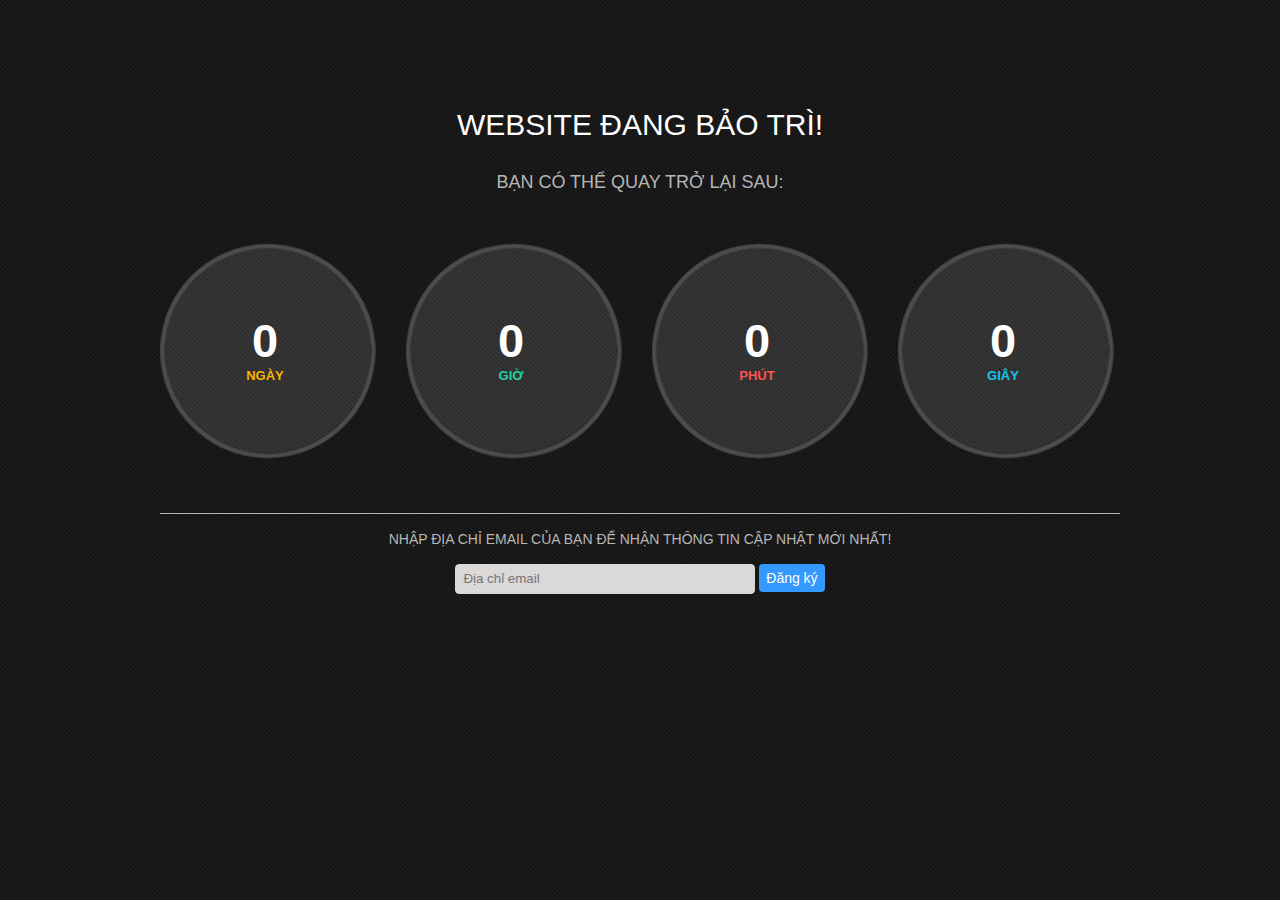
==== index.html @ 510460bc "statr" ====
<!DOCTYPE html>
<html>
  <head>
    <meta charset="UTF-8">
<title>Hệ thống đang bảo trì</title>
<link rel="icon" type="image/png" href="../favicon.png" />
</head>
<body>
    <!--We are currently under maintenance, we will be back as soon as possible-->
    <script type="text/javascript" src="js/ss_load.js"></script>
        <div class="ss-countdown-container">
	        <h1>Website đang bảo trì!</h1>
	        <h4>Bạn có thể quay trở lại sau:</h4>
	        <div class="ss-clock-container">
	            <div class="ss-clock-days-container">
	                <div class="ss-bg-layer"><canvas class="ss-days-canvas" width="216" height="216"></canvas><div class="ss-text"><p class="ss-value">0</p><p class="ss-days-text">Ngày</p></div></div>
	            </div>
	            
	            <div class="ss-clock-hours-container">
	                <div class="ss-bg-layer"><canvas class="ss-hours-canvas" width="216" height="216"></canvas><div class="ss-text"><p class="ss-value">0</p><p class="ss-hours-text">Giờ</p></div></div>
	            </div>
	            
	            <div class="ss-clock-minutes-container">
	                <div class="ss-bg-layer"><canvas class="ss-minutes-canvas" width="216" height="216"></canvas><div class="ss-text"><p class="ss-value">0</p><p class="ss-minutes-text">Phút</p></div></div>
	            </div>
	            
	            <div class="ss-clock-seconds-container">
	                <div class="ss-bg-layer"><canvas class="ss-seconds-canvas" width="216" height="216"></canvas><div class="ss-text"><p class="ss-value">0</p><p class="ss-seconds-text">Giây</p></div></div>
	            </div>
	        </div>
	        <div class="ss-subscribe-container">
	        	<form class="ss-subscribe-form">
	        		<p class="ss-title">Nhập địa chỉ email của bạn để nhận thông tin cập nhật mới nhất!</p>
	        		<p>
	        			<input type="text" name="email_address" class="ss-input" placeholder="Địa chỉ email" /> 
	        			<a href="javascript: void(0);" class="ssCountdownSubscribeSelector ss-btn">Đăng ký</a>
	        		</p>
	        		<p class="ss-error-container"></p>
	        	</form>
	        </div>
        </div>
</body>
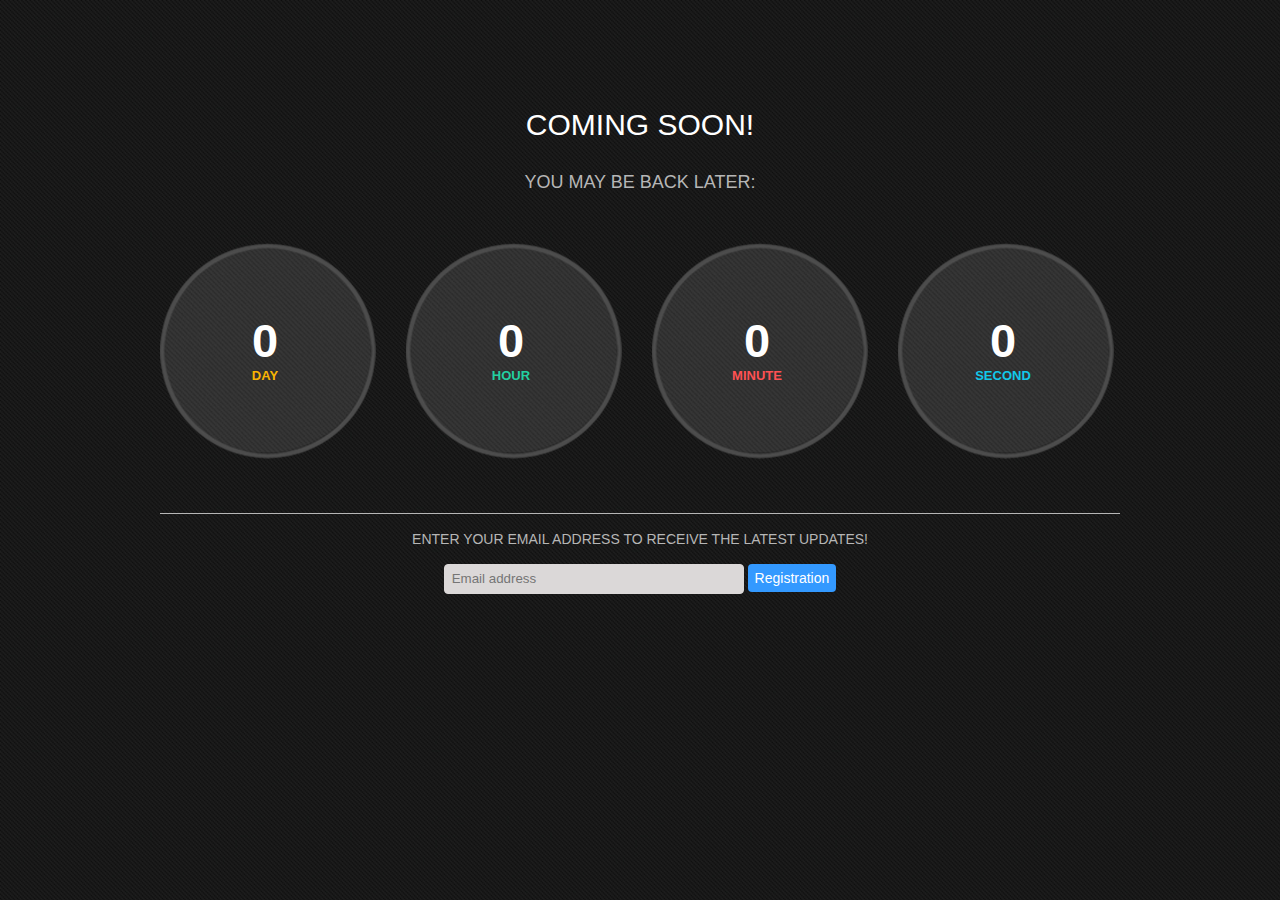
==== commit 34c151ed: "update" ====
--- a/index.html
+++ b/index.html
@@ -2,38 +2,38 @@
 <html>
   <head>
     <meta charset="UTF-8">
-<title>Hệ thống đang bảo trì</title>
-<link rel="icon" type="image/png" href="../favicon.png" />
+<title>STARVERSE - You can be a Star!</title>
+<link rel="icon" type="image/png" href="./img/favicon.png" />
 </head>
 <body>
     <!--We are currently under maintenance, we will be back as soon as possible-->
     <script type="text/javascript" src="js/ss_load.js"></script>
         <div class="ss-countdown-container">
-	        <h1>Website đang bảo trì!</h1>
-	        <h4>Bạn có thể quay trở lại sau:</h4>
+	        <h1>Coming Soon!</h1>
+	        <h4>You may be back later:</h4>
 	        <div class="ss-clock-container">
 	            <div class="ss-clock-days-container">
-	                <div class="ss-bg-layer"><canvas class="ss-days-canvas" width="216" height="216"></canvas><div class="ss-text"><p class="ss-value">0</p><p class="ss-days-text">Ngày</p></div></div>
+	                <div class="ss-bg-layer"><canvas class="ss-days-canvas" width="216" height="216"></canvas><div class="ss-text"><p class="ss-value">0</p><p class="ss-days-text">Day</p></div></div>
 	            </div>
 	            
 	            <div class="ss-clock-hours-container">
-	                <div class="ss-bg-layer"><canvas class="ss-hours-canvas" width="216" height="216"></canvas><div class="ss-text"><p class="ss-value">0</p><p class="ss-hours-text">Giờ</p></div></div>
+	                <div class="ss-bg-layer"><canvas class="ss-hours-canvas" width="216" height="216"></canvas><div class="ss-text"><p class="ss-value">0</p><p class="ss-hours-text">Hour</p></div></div>
 	            </div>
 	            
 	            <div class="ss-clock-minutes-container">
-	                <div class="ss-bg-layer"><canvas class="ss-minutes-canvas" width="216" height="216"></canvas><div class="ss-text"><p class="ss-value">0</p><p class="ss-minutes-text">Phút</p></div></div>
+	                <div class="ss-bg-layer"><canvas class="ss-minutes-canvas" width="216" height="216"></canvas><div class="ss-text"><p class="ss-value">0</p><p class="ss-minutes-text">Minute</p></div></div>
 	            </div>
 	            
 	            <div class="ss-clock-seconds-container">
-	                <div class="ss-bg-layer"><canvas class="ss-seconds-canvas" width="216" height="216"></canvas><div class="ss-text"><p class="ss-value">0</p><p class="ss-seconds-text">Giây</p></div></div>
+	                <div class="ss-bg-layer"><canvas class="ss-seconds-canvas" width="216" height="216"></canvas><div class="ss-text"><p class="ss-value">0</p><p class="ss-seconds-text">Second</p></div></div>
 	            </div>
 	        </div>
 	        <div class="ss-subscribe-container">
 	        	<form class="ss-subscribe-form">
-	        		<p class="ss-title">Nhập địa chỉ email của bạn để nhận thông tin cập nhật mới nhất!</p>
+	        		<p class="ss-title">Enter your email address to receive the latest updates!</p>
 	        		<p>
-	        			<input type="text" name="email_address" class="ss-input" placeholder="Địa chỉ email" /> 
-	        			<a href="javascript: void(0);" class="ssCountdownSubscribeSelector ss-btn">Đăng ký</a>
+	        			<input type="text" name="email_address" class="ss-input" placeholder="Email address" /> 
+	        			<a href="javascript: void(0);" class="ssCountdownSubscribeSelector ss-btn">Registration</a>
 	        		</p>
 	        		<p class="ss-error-container"></p>
 	        	</form>
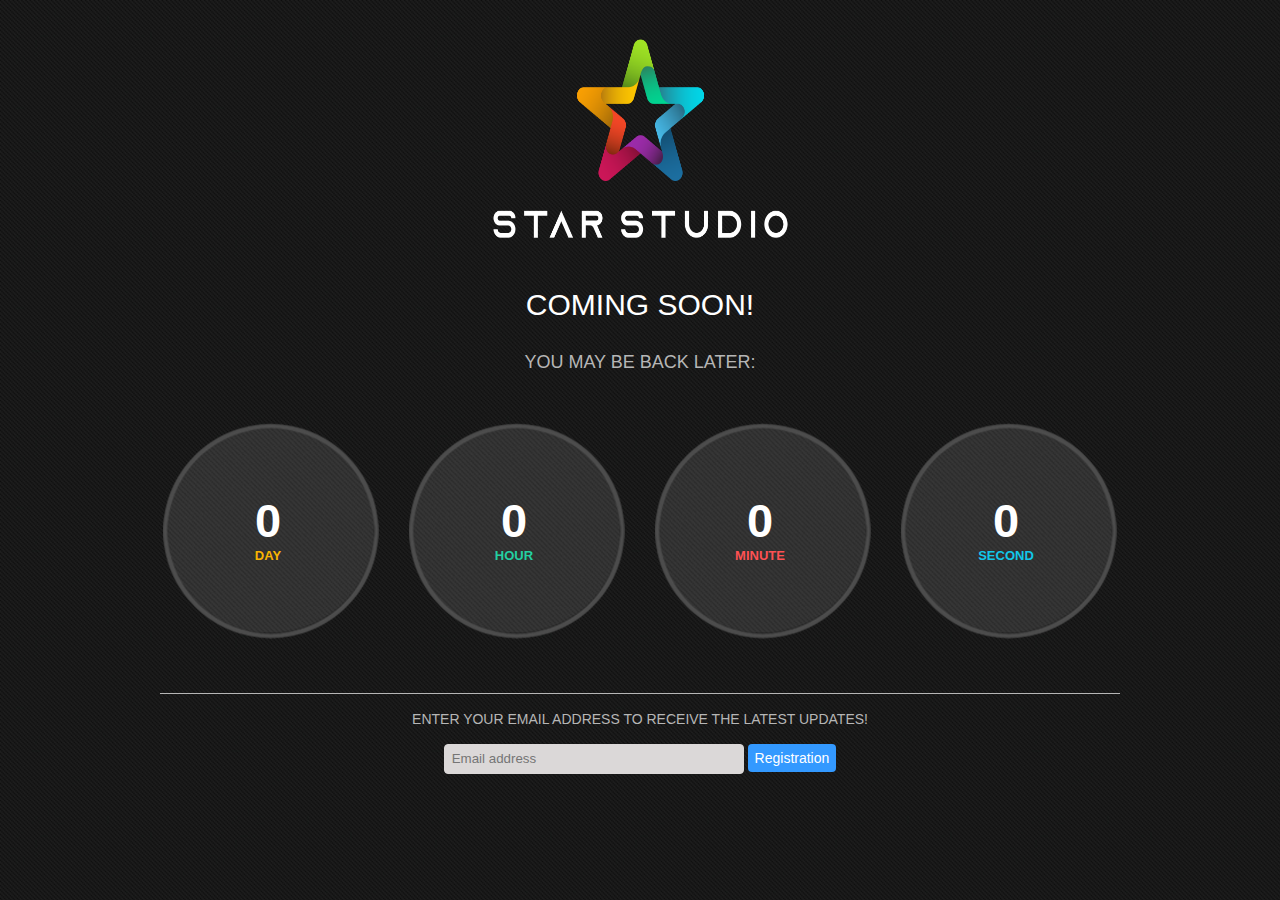
==== commit 9aba94ad: "update logo" ====
--- a/index.html
+++ b/index.html
@@ -9,6 +9,9 @@
     <!--We are currently under maintenance, we will be back as soon as possible-->
     <script type="text/javascript" src="js/ss_load.js"></script>
         <div class="ss-countdown-container">
+			<div>
+				<img src="./img//starstudio-logo.png" height="200" width="300"/>
+			</div>
 	        <h1>Coming Soon!</h1>
 	        <h4>You may be back later:</h4>
 	        <div class="ss-clock-container">
